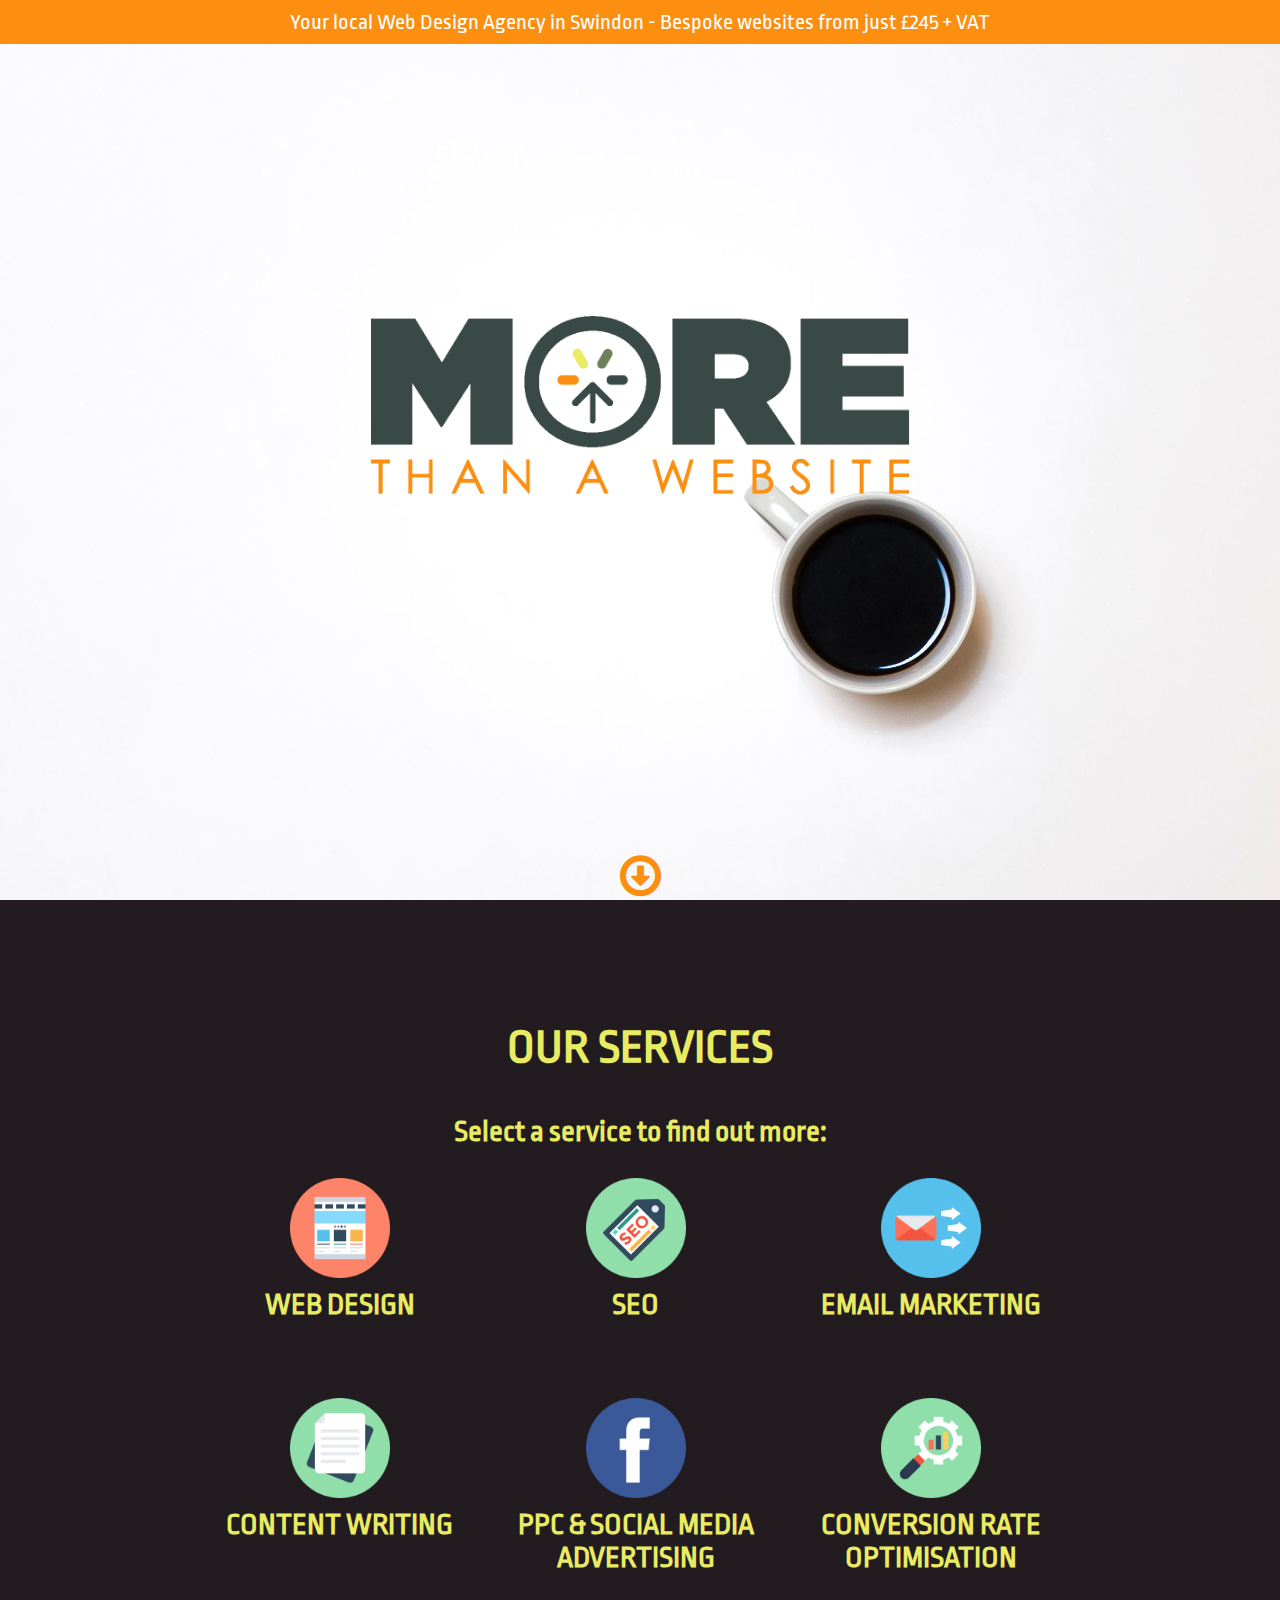
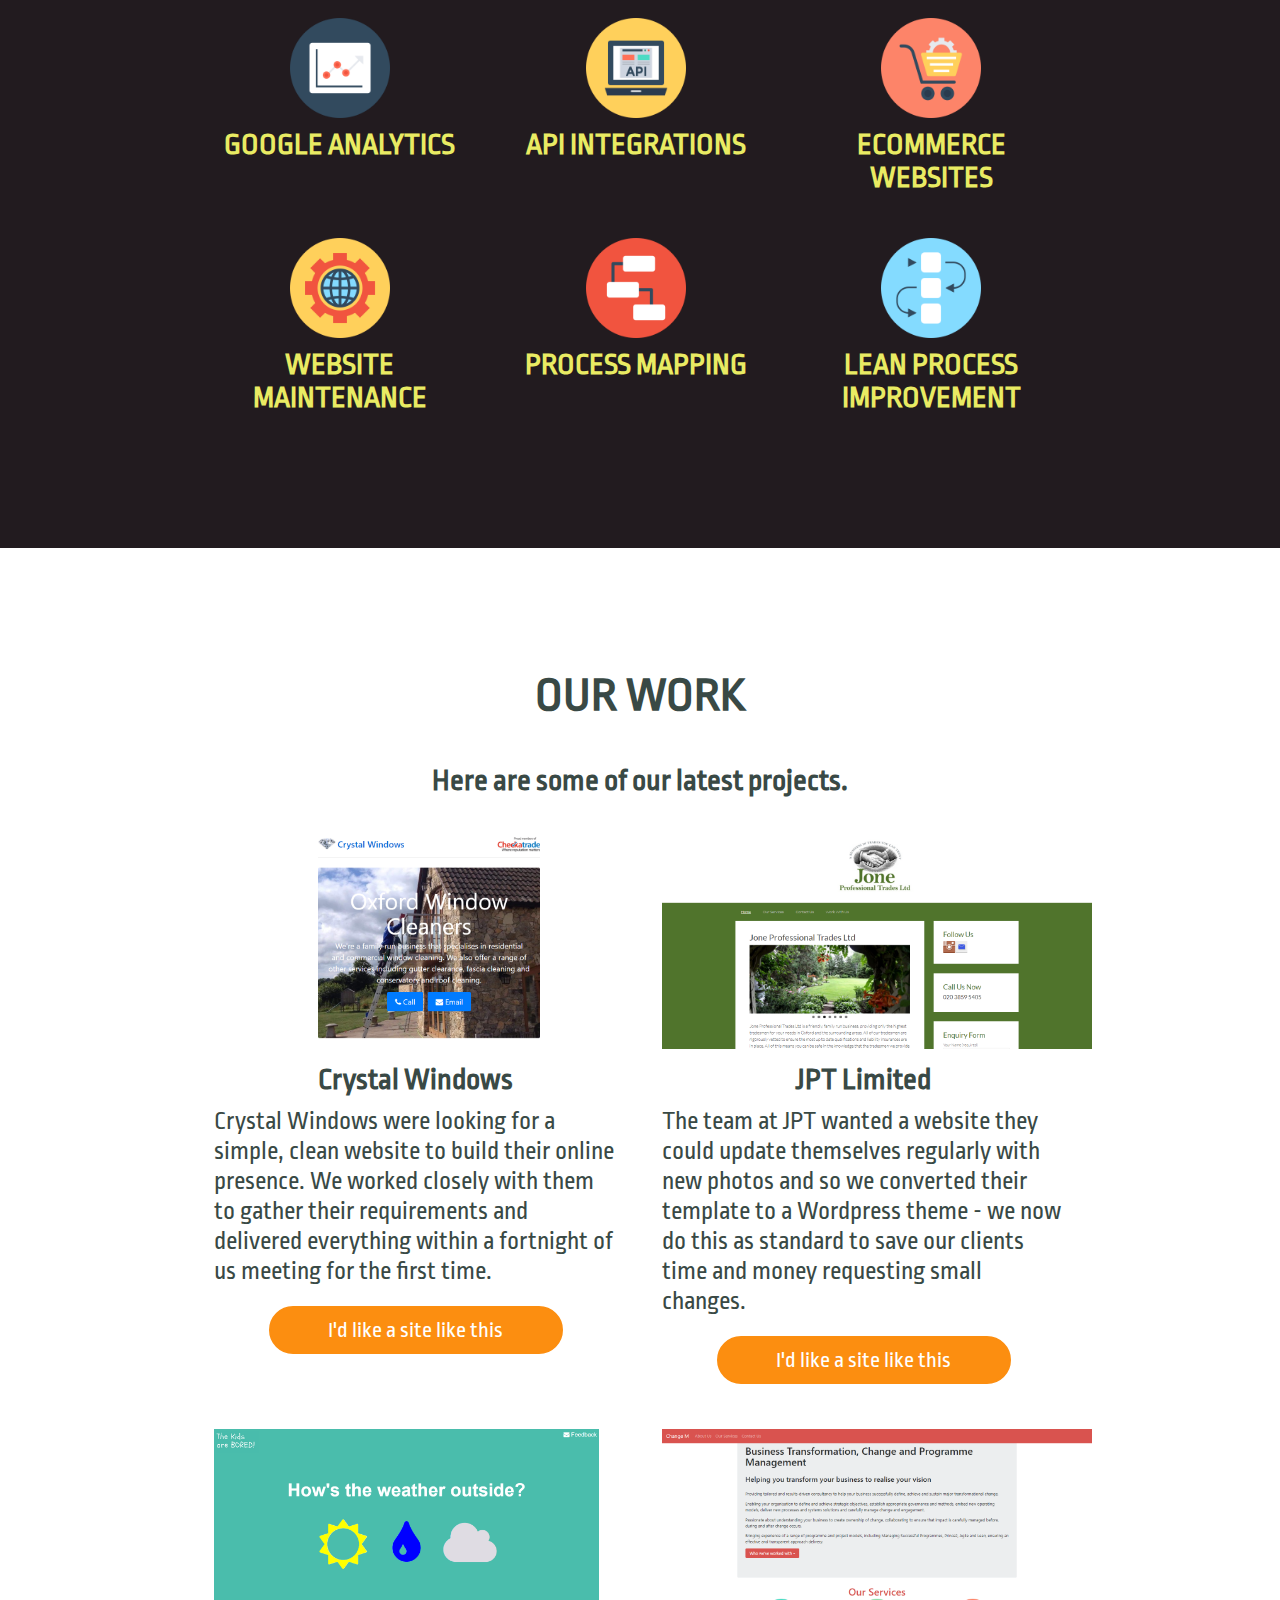
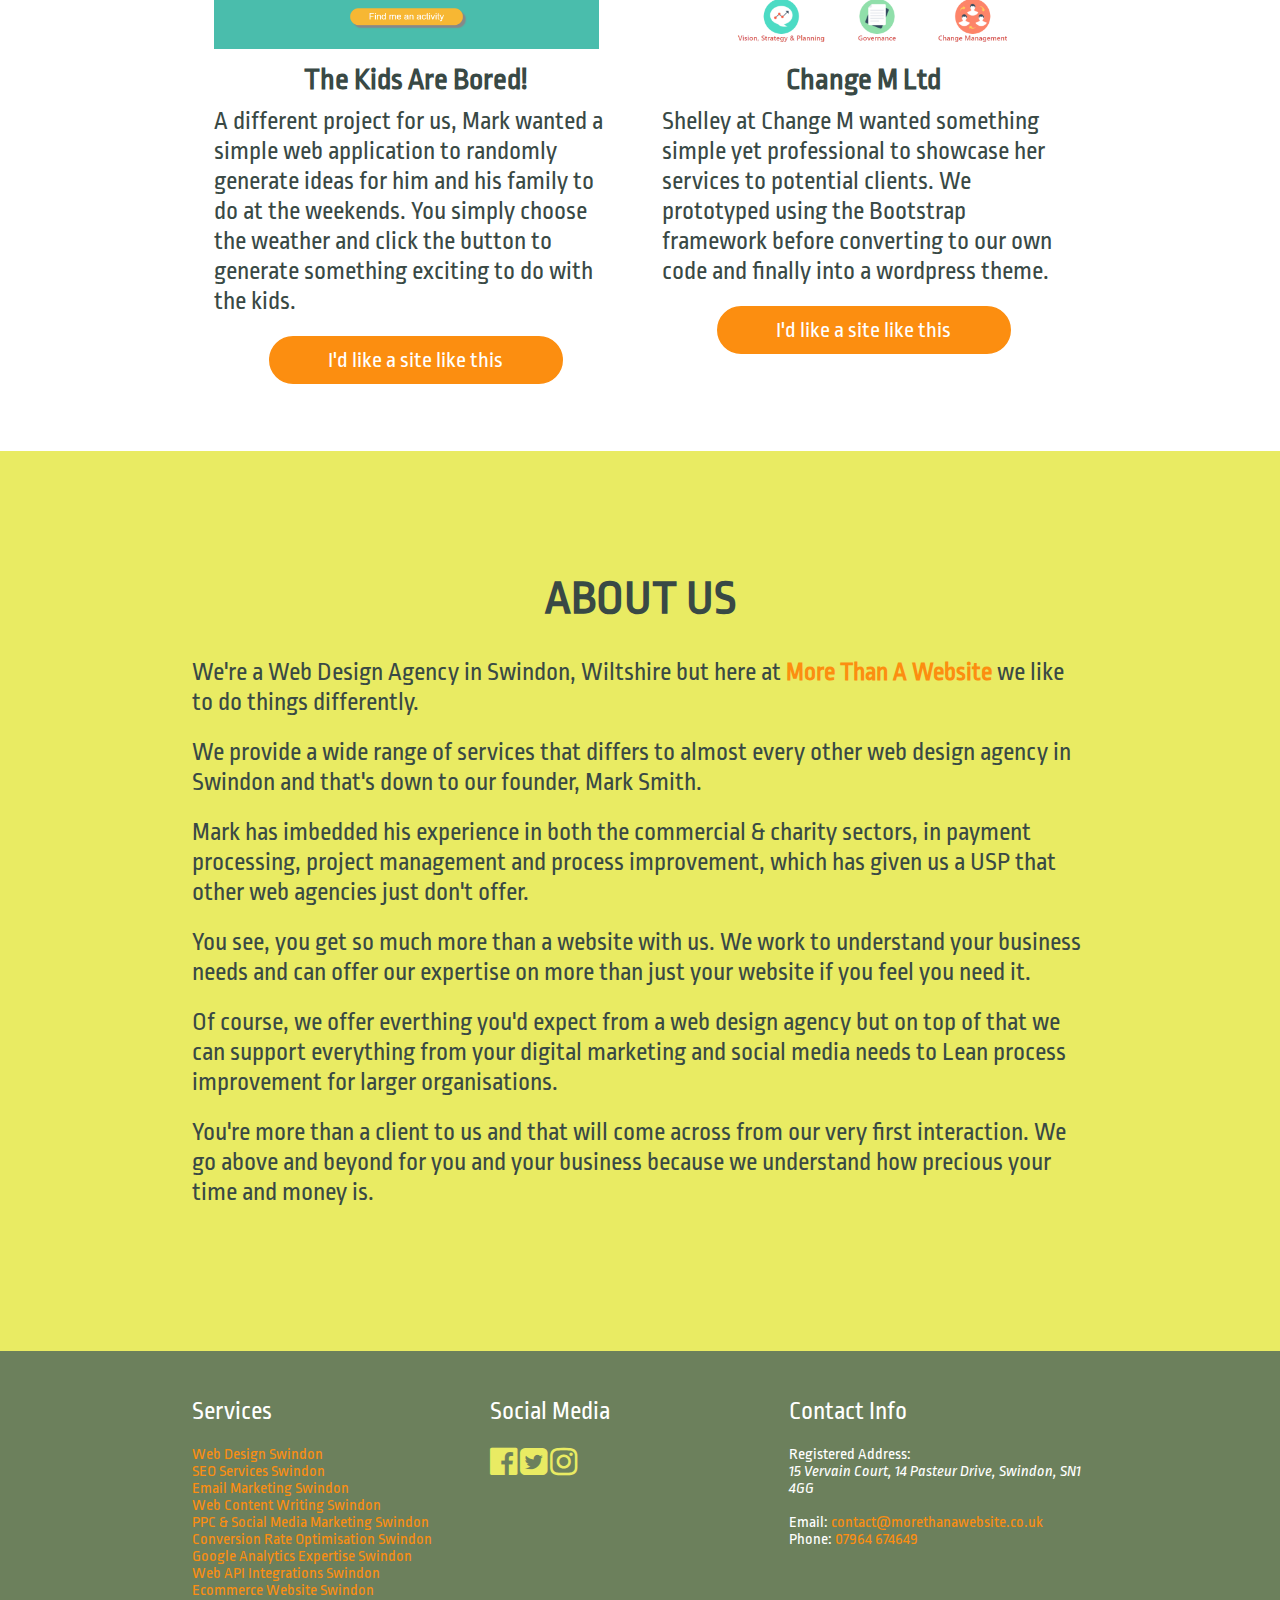
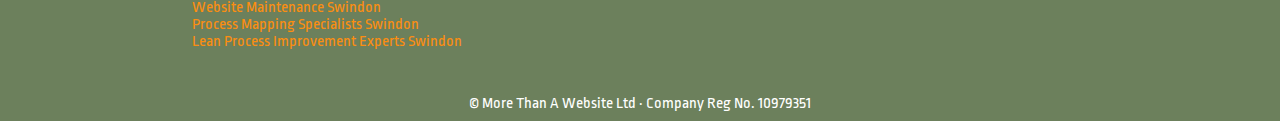
==== index.html @ 14149539 "added portfolio section on homepage" ====
<!DOCTYPE html>
<html lang="en">

	<head>
		<meta charset="utf-8">
		<meta name="viewport" content="width=device-width, initial-scale=1.0">
		<title>More Than A Website - Web Design Agency Swindon</title>
		<meta description="We're a Web Design Agency with a difference. Based in Swindon, Wiltshire we offer more than just a website. We can cater for all of your digital needs, including site maintenance, content writing, marketing and social media management. Get in touch to find out more.">
		<link type="text/css" rel="stylesheet" href="css/style.css">
		<link type="text/css" href="https://fonts.googleapis.com/css?family=Archivo+Black|Ropa+Sans" rel="stylesheet">
		<link href="https://maxcdn.bootstrapcdn.com/font-awesome/4.7.0/css/font-awesome.min.css" rel="stylesheet">
		<script src="https://code.jquery.com/jquery-3.2.1.min.js" integrity="sha256-hwg4gsxgFZhOsEEamdOYGBf13FyQuiTwlAQgxVSNgt4=" crossorigin="anonymous"></script>		
  	</head>
	
	<body>
		<div class="sticky-banner bg-orange">
			<a href="web-design-swindon.html" id="banner-link"><p>Your local Web Design Agency in Swindon - Bespoke websites from just £245 + VAT</p></a>
		</div>
		<!-- ### LANDING PAGE ###  -->
		<div class="full-page landing-page">
			
			<img src="images/more-than-a-website-logo.png" id="main-logo" alt="More Than A Website Logo - Web Design Agnecy, Swindon">
			<div class="centre-icon"><i class="fa fa-arrow-circle-o-down fa-3x nav-icon bounce orange" onclick="moveToDiv('#page-one');" aria-hidden="true"></i></div>
		</div> <!-- ### LANDING PAGE END ### -->
		
		<!-- ### PAGE 1 - SERVICES ###  -->
		<div class="full-page bg-black" id="page-one">
			<section>
				<header>
					<h1>OUR SERVICES</h1>
                    <h4>Select a service to find out more:</h4>
				</header>
				
				<!-- ROW 1 -->
				<div class="icon-row"> 
					<div class="service-container">
						<a href="web-design-swindon.html"><img src="images/icons/web-design-swindon.png" alt="Web Design Swindon"></a>
						<h4>WEB DESIGN</h4>
					</div>
					<div class="service-container">
						<img src="images/icons/seo-services-swindon.png" alt="SEO Services Swindon">
						<h4>SEO</h4>
					</div>
					<div class="service-container">
						<img src="images/icons/email-marketing-swindon.png" alt="Email Marketing Swindon">
						<h4>EMAIL MARKETING</h4>
					</div>				
				</div> <!-- ROW 1 END -->
				
				<!-- ROW 2 -->
				<div class="icon-row"> 
					<div class="service-container">
						<img src="images/icons/content-writing-swindon.png" alt="Content Writing Swindon">
						<h4>CONTENT WRITING</h4>
					</div>
					<div class="service-container">
						<img src="images/icons/social-media-ppc-advertising-swindon.png" alt="social media and ppc advertising swindon">
						<h4>PPC &amp; SOCIAL MEDIA ADVERTISING</h4>
					</div>
					<div class="service-container">
						<img src="images/icons/conversion-rate-optimisation-swindon.png" alt="conversion rate optimisation swindon">
						<h4>CONVERSION RATE OPTIMISATION</h4>
					</div>				
				</div> <!-- ROW 2 END -->
				
				<!-- ROW 3 -->
				<div class="icon-row"> 
					<div class="service-container">
						<img src="images/icons/google-analytics-specialists-swindon.png" alt="google analytics specialists swindon">
						<h4>GOOGLE ANALYTICS</h4>
					</div>
					<div class="service-container">
						<img src="images/icons/api-integrations-swindon.png" alt="api integrations swindon">
						<h4>API INTEGRATIONS</h4>
					</div>
					<div class="service-container">
						<img src="images/icons/ecommerce-websites-swindon.png" alt="ecommerce websites swindon">
						<h4>ECOMMERCE WEBSITES</h4>
					</div>				
				</div> <!-- ROW 3 END -->
				
				<!-- ROW 4 -->
				<div class="icon-row"> 
					<div class="service-container">
						<img src="images/icons/website-maintenance-swindon.png" alt="website maintenance swindon">
						<h4>WEBSITE MAINTENANCE</h4>
					</div>
					<div class="service-container">
						<img src="images/icons/process-mapping-specialists-swindon.png" alt="process mapping specialists swindon">
						<h4>PROCESS MAPPING</h4>
					</div>
					<div class="service-container">
						<img src="images/icons/lean-process-improvement-experts-swindon.png" alt="lean process improvement experts swindon">
						<h4>LEAN PROCESS IMPROVEMENT</h4>
					</div>				
				</div> <!-- ROW 4 END -->
			
			</section>
		</div> <!-- ### PAGE 1 - END ###  -->
		
        <!-- ### PAGE 2 - PORTFOLIO ###  -->
		<div class="full-page bg-white" id="page-three">
            <section>
				<header>
					<h1>OUR WORK</h1>
				</header>
                <h4>Here are some of our latest projects.</h4>
                <div class="portfolio-container">
                    <div class="example-container">
                        <img src="images/portfolio/crystal-windows-screenshot.png" style="height: 220px;">
                        <h4>Crystal Windows</h4>
                        <p>Crystal Windows were looking for a simple, clean website to build their online presence. We worked closely with them to gather their requirements and delivered everything within a fortnight of us meeting for the first time.</p>
                        <a class="btn-package" href='mailto:contact@morethanawebsite.co.uk'>I'd like a site like this</a>
                    </div>
                    <div class="example-container">
                        <img src="images/portfolio/jpt-ltd-screenshot.png" style="height: 220px;">
                        <h4>JPT Limited</h4>
                        <p>The team at JPT wanted a website they could update themselves regularly with new photos and so we converted their template to a Wordpress theme - we now do this as standard to save our clients time and money requesting small changes.</p>
                        <a class="btn-package" href='mailto:contact@morethanawebsite.co.uk'>I'd like a site like this</a>
                    </div>
                    <div class="example-container">
                        <img src="images/portfolio/thekidsarebored-full-screenshot.png" style="height: 220px;">
                        <h4>The Kids Are Bored!</h4>
                        <p>A different project for us, Mark wanted a simple web application to randomly generate ideas for him and his family to do at the weekends. You simply choose the weather and click the button to generate something exciting to do with the kids.</p>
                        <a class="btn-package" href='mailto:contact@morethanawebsite.co.uk'>I'd like a site like this</a>
                    </div>
                    <div class="example-container">
                        <img src="images/portfolio/changem-screenshot.png" style="height: 220px;">
                        <h4>Change M Ltd</h4>
                        <p>Shelley at Change M wanted something simple yet professional to showcase her services to potential clients. We prototyped using the Bootstrap framework before converting to our own code and finally into a wordpress theme.</p>
                        <a class="btn-package" href='mailto:contact@morethanawebsite.co.uk'>I'd like a site like this</a>
                    </div>
                </div>
            </section>
        </div> <!-- ### PAGE 2 - END ###  -->
            
		<!-- ### PAGE 3 - ABOUT ###  -->
		<div class="full-page bg-yellow" id="page-three">
			<section>
				<header>
					<h1>ABOUT US</h1>
				</header>
					<p>We're a Web Design Agency in Swindon, Wiltshire but here at <strong class="orange">More Than A Website</strong> we like to do things differently.</p>
					<p>We provide a wide range of services that differs to almost every other web design agency in Swindon and that's down to our founder, Mark Smith.</p>
					<p>Mark has imbedded his experience in both the commercial &amp; charity sectors, in payment processing, project management and process improvement, which has given us a USP that other web agencies just don't offer.</p>
					<p>You see, you get so much more than a website with us. We work to understand your business needs and can offer our expertise on more than just your website if you feel you need it.</p>
					<p>Of course, we offer everthing you'd expect from a web design agency but on top of that we can support everything from your digital marketing and social media needs to Lean process improvement for larger organisations.</p>
					<p>You're more than a client to us and that will come across from our very first interaction. We go above and beyond for you and your business because we understand how precious your time and money is.</p>
			</section>
		</div> <!-- ### PAGE 3 - END ###  -->
		
		<footer class="bg-lightgreen">
			<section>
			<div class="grid-footer">
				<div class="item-a">
					<p class="footer-heading">Services</p>
					<a href="web-design.html" class="footer-link">Web Design Swindon</a><br>
					<a href="#" class="footer-link">SEO Services Swindon</a><br>
					<a href="#" class="footer-link">Email Marketing Swindon</a><br>
					<a href="#" class="footer-link">Web Content Writing Swindon</a><br>
					<a href="#" class="footer-link">PPC &amp; Social Media Marketing Swindon</a><br>
					<a href="#" class="footer-link">Conversion Rate Optimisation Swindon</a><br>
					<a href="#" class="footer-link">Google Analytics Expertise Swindon</a><br>
					<a href="#" class="footer-link">Web API Integrations Swindon</a><br>
					<a href="#" class="footer-link">Ecommerce Website Swindon</a><br>
					<a href="#" class="footer-link">Website Maintenance Swindon</a><br>
					<a href="#" class="footer-link">Process Mapping Specialists Swindon</a><br>
					<a href="#" class="footer-link">Lean Process Improvement Experts Swindon</a><br>
				</div>
				<div class="item-b">
					<p class="footer-heading">Social Media</p>
					<a href="https://www.facebook.com/More-Than-A-Website-152564235333847/" target="_blank"><i class="fa fa-facebook-official fa-2x social-media" aria-hidden="true"></i></a>
					<a href="https://twitter.com/morethanasite" target="_blank"><i class="fa fa-twitter-square fa-2x social-media" aria-hidden="true"></i></a>
					<a href="https://www.instagram.com/morethanawebsite/" target="_blank"><i class="fa fa-instagram fa-2x social-media" aria-hidden="true"></i></a>
				</div>
				<div class="item-c">
					<p class="footer-heading">Contact Info</p>
					Registered Address:<address>15 Vervain Court, 14 Pasteur Drive, Swindon, SN1 4GG</address><br>
					Email: <a href="mailto:contact@morethanawebsite.co.uk?Subject=Hello%20There!" target="_top" class="footer-link">contact@morethanawebsite.co.uk</a><br>
					Phone: <a href="tel:07964674649" class="footer-link">07964 674649</a>
				</div>

			</div>
			</section>
			<span class="footer-text">&copy; More Than A Website Ltd &middot; Company Reg No. 10979351</span>
		
		</footer>
		
	</body>
	
	<script src="js/scripts.js"></script>
	
</html>
---- css/style.css ----
/* ### Standards ### */
body, html {
	box-sizing: border-box;
	color: #221B1F;
	font-family: 'Ropa Sans', sans-serif;
	height: 100%;
	margin: 0;
	padding: 0;
	max-width: 100vw;
	width: 100%;
}
p {margin: 0; padding: 0;}

.full-page {
	box-sizing: border-box;
	display: block;
	height: auto;
	max-width: 100vw;
	min-height: 100vh;
	overflow-y: auto;
	overflow-x: hidden;
	padding: 5vh 10vw;
	width: 100%;
}

section {
	box-sizing: border-box;
	margin: 0 auto;
	width: 60vw;
}
section p {
	font-size: 1.6em;
	line-height: 30px;
	margin-bottom: 20px;
}

/* ### Font Styling ### */
h1 {font-size: 3em; text-align: center;}
h2 {font-size: 2.4em;}
h3 {font-size: 2.1em;}
h4 {font-size: 1.9em; padding: 10px; text-align: center;}
h5 {font-size: 1.6em;}
h6 {font-size: 1.3em;}
p {font-size: 1em;}

/* ### Colour Classes ### */
.black {color: #221B1F;}
.orange {color: #FC8E10;}
.yellow {color: #E9EB63;}
.darkgreen {color: #394945;}
.lightgreen {color: #6C805C;}
.white {color: #fff;}
.bg-black {background-color: #221B1F; color: #E9EB63;}
.bg-orange {background-color: #FC8E10; color: #fff;}
.bg-yellow{background-color: #E9EB63; color: #394945;}
.bg-darkgreen{background-color: #394945; color: #E9EB63;}
.bg-lightgreen{background-color: #6C805C; color: #fff;}
.bg-white {background-color: #fff; color: #394945;}

/* ### Re-usable Header ### */
.sticky-banner {
	height: auto;
	font-size: 1.4em;
	max-height: 15vh;
	padding-top: 10px;
	padding-bottom: 10px;
	position: absolute;
	left: 0;
	top: 0;
	text-align: center;
	width: 100%;
}

.page-banner {
    min-height: 10vh;
    padding: 2vh;
}
header {margin-bottom: 20px;}
.header-logo {max-height: 10vh;}
.menu-button {
    border: 3px solid #fc8e10;
    border-radius: 50%;
    color: #fc8e10;
    padding: 10px;
    position: fixed;
    top: 22px;
    right: 21px;
    transition: 0.7s ease;
    z-index: 100;
}

.menu-button:hover {
    background-color: #394945;
    border-color: #E9EB63;
    color: #E9EB63;
    cursor: pointer;
}

#banner-link {
    color: inherit;
    text-decoration: none;
    transition: 0.5s ease;
}

#banner-link:hover {
    color: #394945;
    text-decoration: underline;
}

.header-img {
    background-image: url(../images/web_design.png);
    background-position: bottom;
    height: 500px;
    width: 100%;
}

/* ### Landing Page Specific ### */
.landing-page {
	background-image: url(../images/coffee.jpg);
	background-position: top;
	background-repeat: no-repeat;
	background-size: cover;
}
#main-logo {
	display: block;
	margin: auto;
	margin-top: 30vh;
	max-height: 20vh;
	max-width: 80vw;
}

.nav-icon {
	cursor: pointer;
	animation: bounce 2s infinite;
	 -webkit-animation: bounce 2s infinite;
	 -moz-animation: bounce 2s infinite;
}

.centre-icon {
	text-align: center;
	width: 50px;
	position: absolute;
	bottom: 0;
	left: 0;
	right: 0;
	margin: 0 auto;
}

@-webkit-keyframes bounce {
 0%, 20%, 50%, 80%, 100% {-webkit-transform: translateY(0);} 
 40% {-webkit-transform: translateY(-30px);}
 60% {-webkit-transform: translateY(-15px);}
}
 
@-moz-keyframes bounce {
 0%, 20%, 50%, 80%, 100% {-moz-transform: translateY(0);}
 40% {-moz-transform: translateY(-30px);}
 60% {-moz-transform: translateY(-15px);}
}
 
@-o-keyframes bounce {
 0%, 20%, 50%, 80%, 100% {-o-transform: translateY(0);}
 40% {-o-transform: translateY(-30px);}
 60% {-o-transform: translateY(-15px);}
}
@keyframes bounce {
 0%, 20%, 50%, 80%, 100% {transform: translateY(0);}
 40% {transform: translateY(-30px);}
 60% {transform: translateY(-15px);}
} /* ### END of Landing Page Specific ### */

/* ### Page 1 - Services ### */
#page-one img{
	display: block;
	height: 100px;
	margin: 0 auto;
	width: 100px;
	-webkit-transition: ease 0.5s;
	transition: ease 0.5s;
}

#page-one img:hover {
	cursor: pointer;
	height: 110px;
	width: 110px;
}
.icon-row {
	height: 200px;
	margin-bottom: 20px;
	width: 100%;
}
.service-container {
	height: 200px;
	float: left;
	width: 33%;
}
/* ### END of Page 1 ### */

/* ### Page 2 - About Us ### */
#page-two {}
/* ### END of Page 2 ### */

/* ### STANDARD PAGE FEATURES ### */
.row {display: block; width: 100%;}
.package-container {
    border: 2px solid #FC8E10;
    float: left;
    margin-bottom: 20px;
    margin-right: 10px;
    padding: 10px;
    width: 46%;
}
.page-h2 {text-align: center; width: 100%;}

.package-container h3, h4 {margin: 0; text-align: center;}
.package-container ul li {
    font-size: 1.2em;
    line-height: 1.6em;;
    list-style: square;
}

.btn-package {
    border: 2px solid #FC8E10;
    border-radius: 90px;
    background-color: #FC8E10;
    color: #fff;
    display: block;
    font-family: inherit;
    font-size: 1.4em;
    margin: 0 auto;
    padding: 10px 20px;
    text-align: center;
    text-decoration: none;
    transition: 0.7s ease;
    min-width: 175px;
    max-width: 250px;
}

.btn-package:hover {
    background-color: #394945;
    border-color: #394945;
    cursor: pointer;
}

/* ### END OF STANDARD PAGE FEATURES ### */

/* ### PAGE SPECIFIC STYLING ### */
.tall-container {min-height: 85vh;}
.medium-container {min-height 65vh;}
.short-container {min-height: 50vh;}
.portfolio-container {width: 100;}
.example-container {
    float: left;
    margin: 2.5%;
    width: 45%;
}

/* ### END OF PAGE SPECIFIC STYLING ### */

/* ### Footer ### */
footer {
	max-width: 100%;
	padding: 0 10vw 1vh 10vw;
}

.grid-footer {
	display: grid;
	grid-template-columns: 33.3% 33.3% 33.3%;
	grid-template-rows: auto;
	margin: 0;
	width: 100%;
}

.item-a {grid-column: 1; grid-row: 1;}
.item-b {grid-column: 2; grid-row: 1;}
.item-c {grid-column: 3; grid-row: 1;}

.footer-text {
	display: block;
	text-align: center;
}

.social-media {color: #E9EB63;}
.social-media:hover {color: #FC8E10;}

.footer-link {
	text-decoration: none;
	color: #FC8E10;
}

/* ### END of Footer ### */

/* ### Media Queries ### */
@media screen and (max-width: 1920px) {
	section {
		padding: 5vh 5vw;
		width: 100%;
		height: 100%;
	}
}

@media screen and (max-width: 1100px) {
	.icon-row {
		height: 100%;
	}
	.service-container {
		float: left;
		height: 100%;
		margin: 20px 0;
		padding: 0;
		width: 100%;
	}
    .full-page {
    }
    .package-container {
        float: none;
        margin: 0 auto;
        margin-bottom: 20px;
        width: auto;
    }
}

/* ### Mobile ### */
@media screen and (max-width: 760px) {
	section {
		padding: 0;
	}
	section p {
		text-align: justify;
	}
    .header-img {
        background-position: center;
        height: 200px;
    }
    .example-container {
        float: none;
        margin: 2.5%;
        width: 95%;
    }
	.grid-footer {
		grid-template-columns: 100%;
		grid-template-rows: auto auto auto;
	}
	.item-a {grid-column: 1; grid-row: 1; margin-bottom: 15px;}
	.item-b {grid-column: 1; grid-row: 2; margin-bottom: 15px;}
	.item-c {grid-column: 1; grid-row: 3; margin-bottom: 15px;}
	
}
/* ### Media Queries END ### */
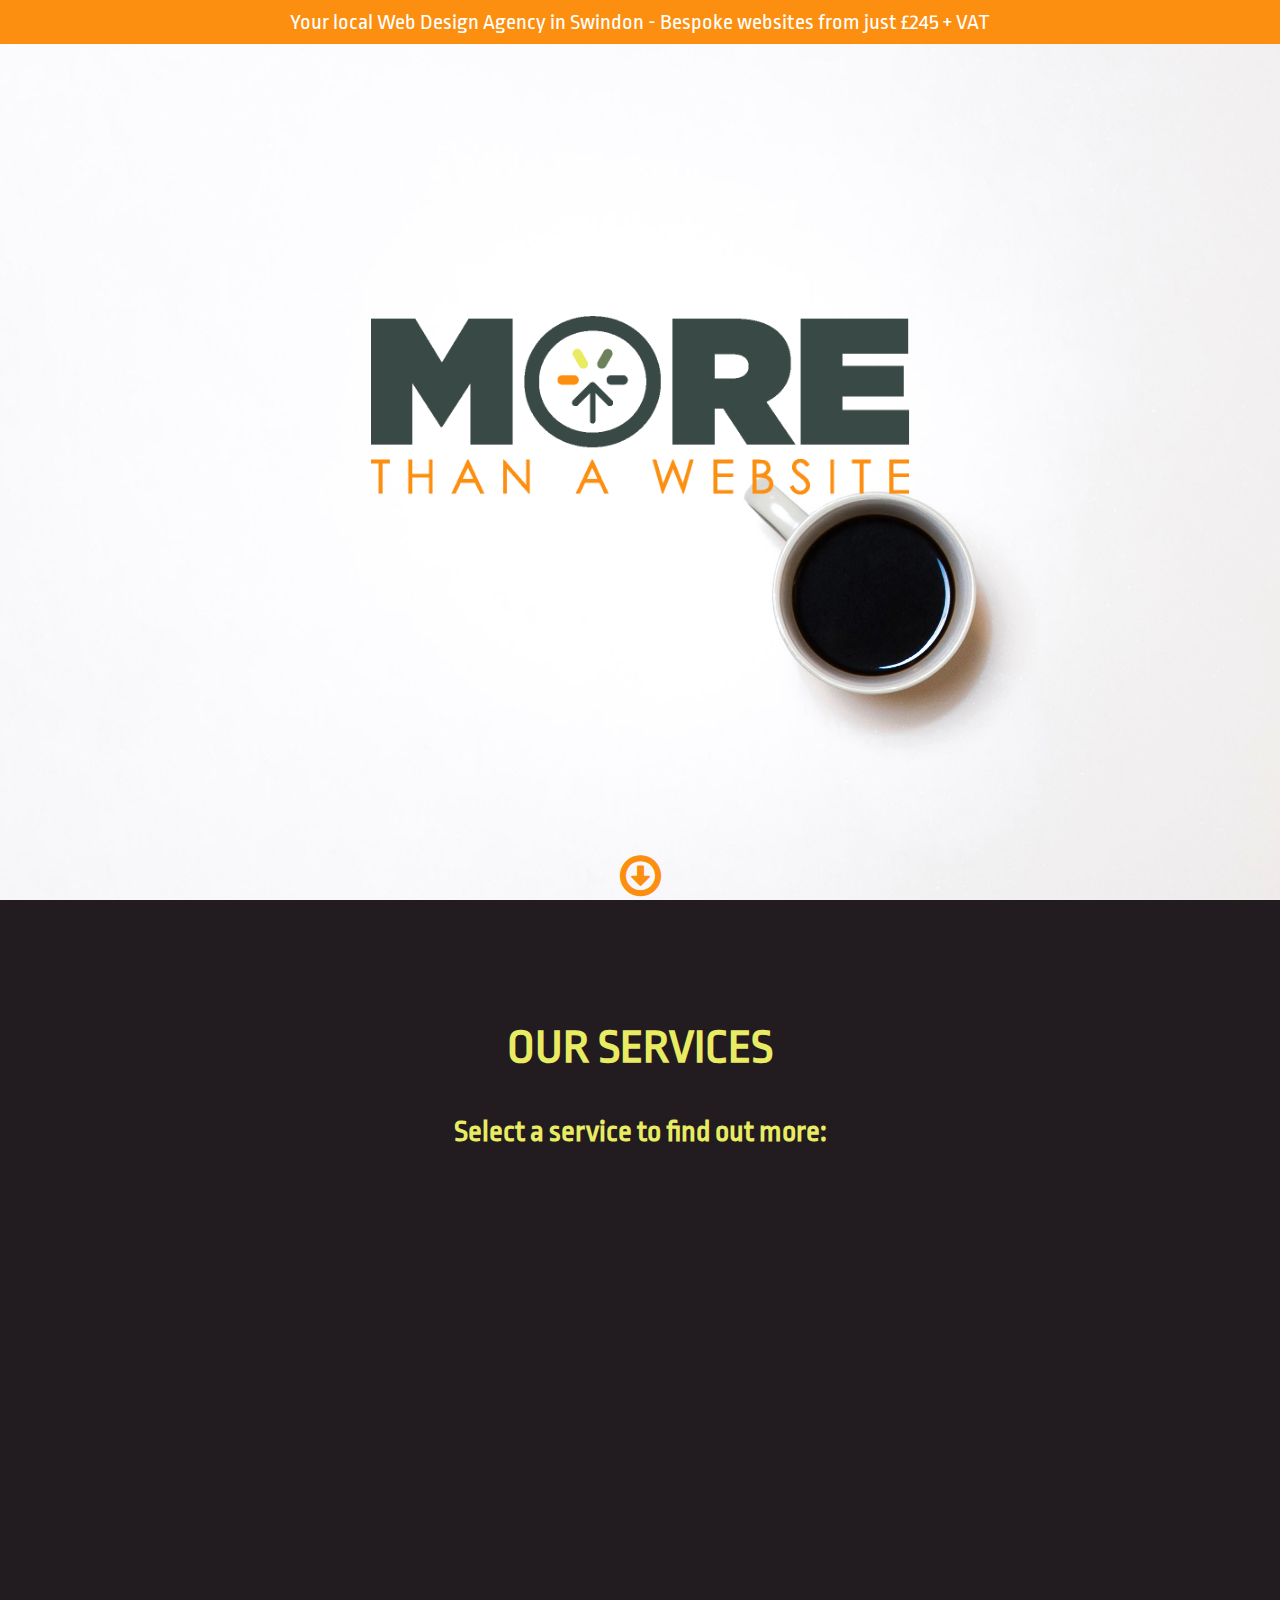
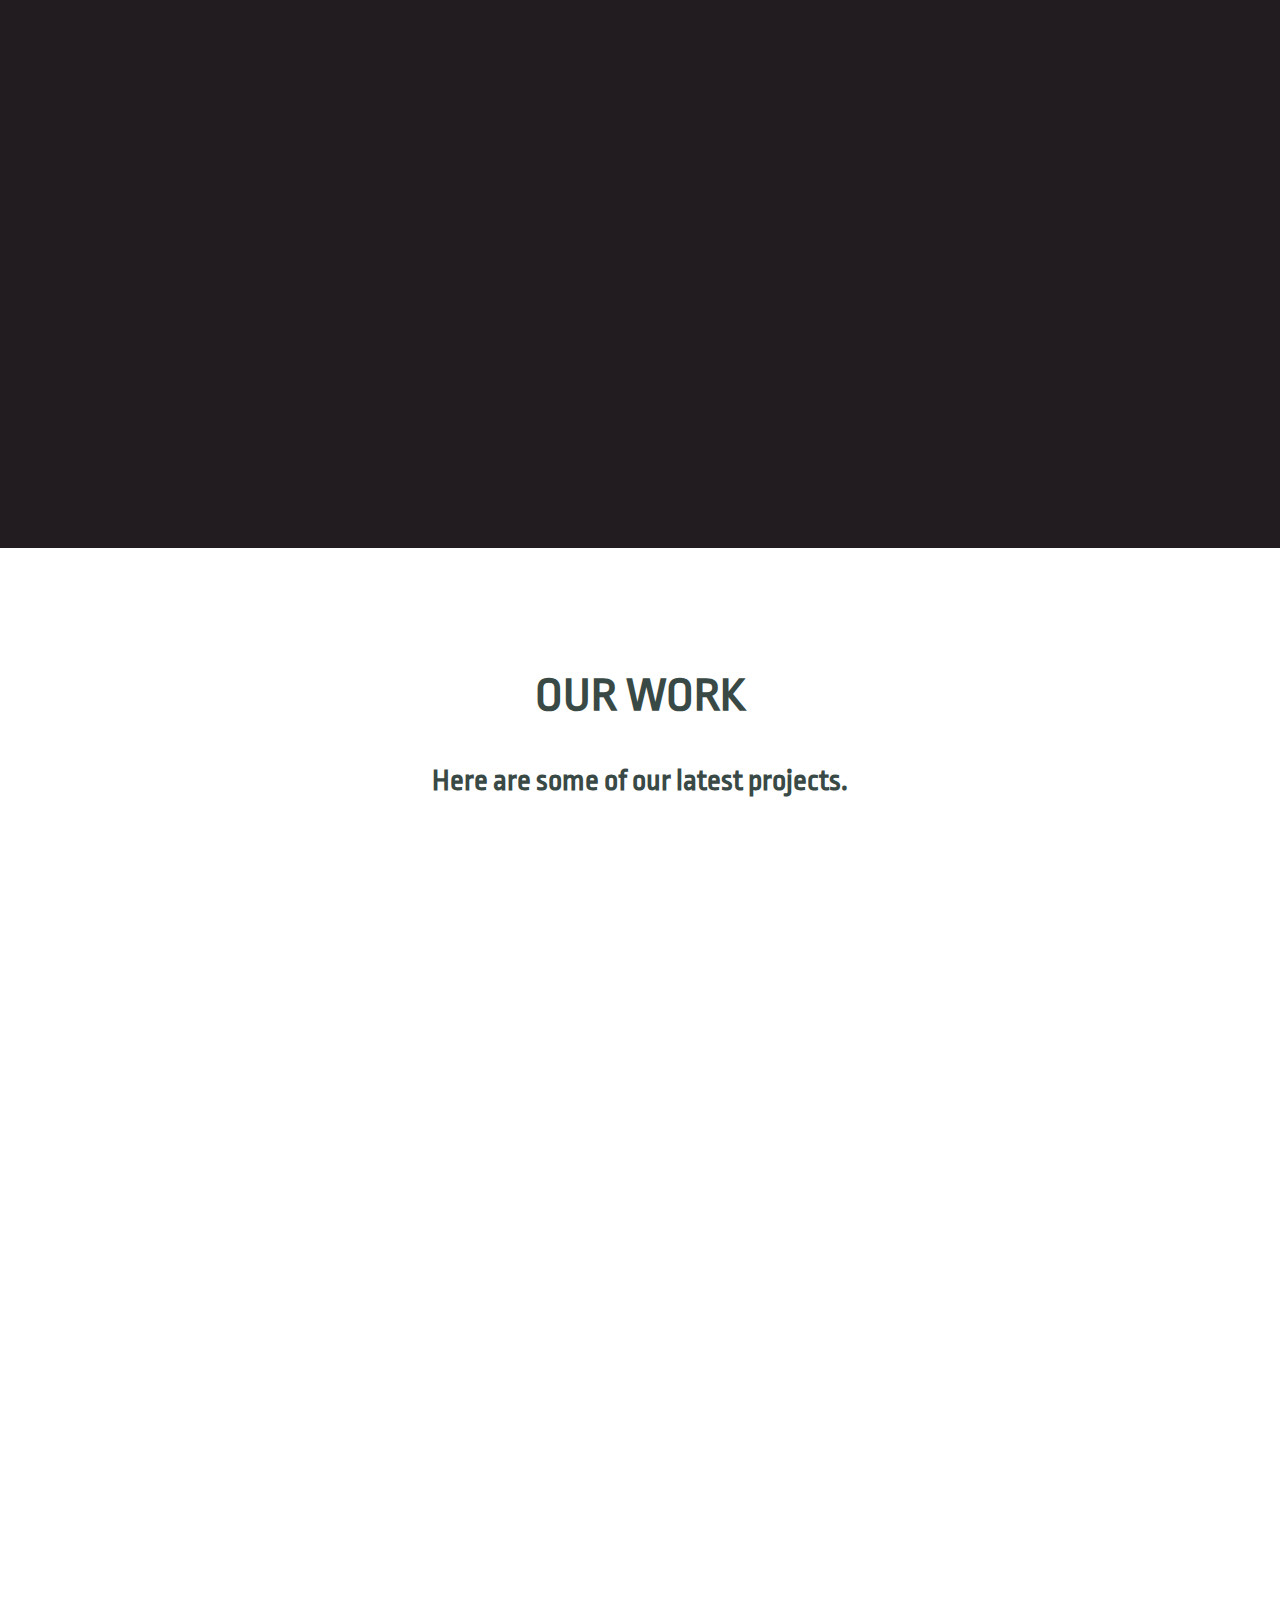
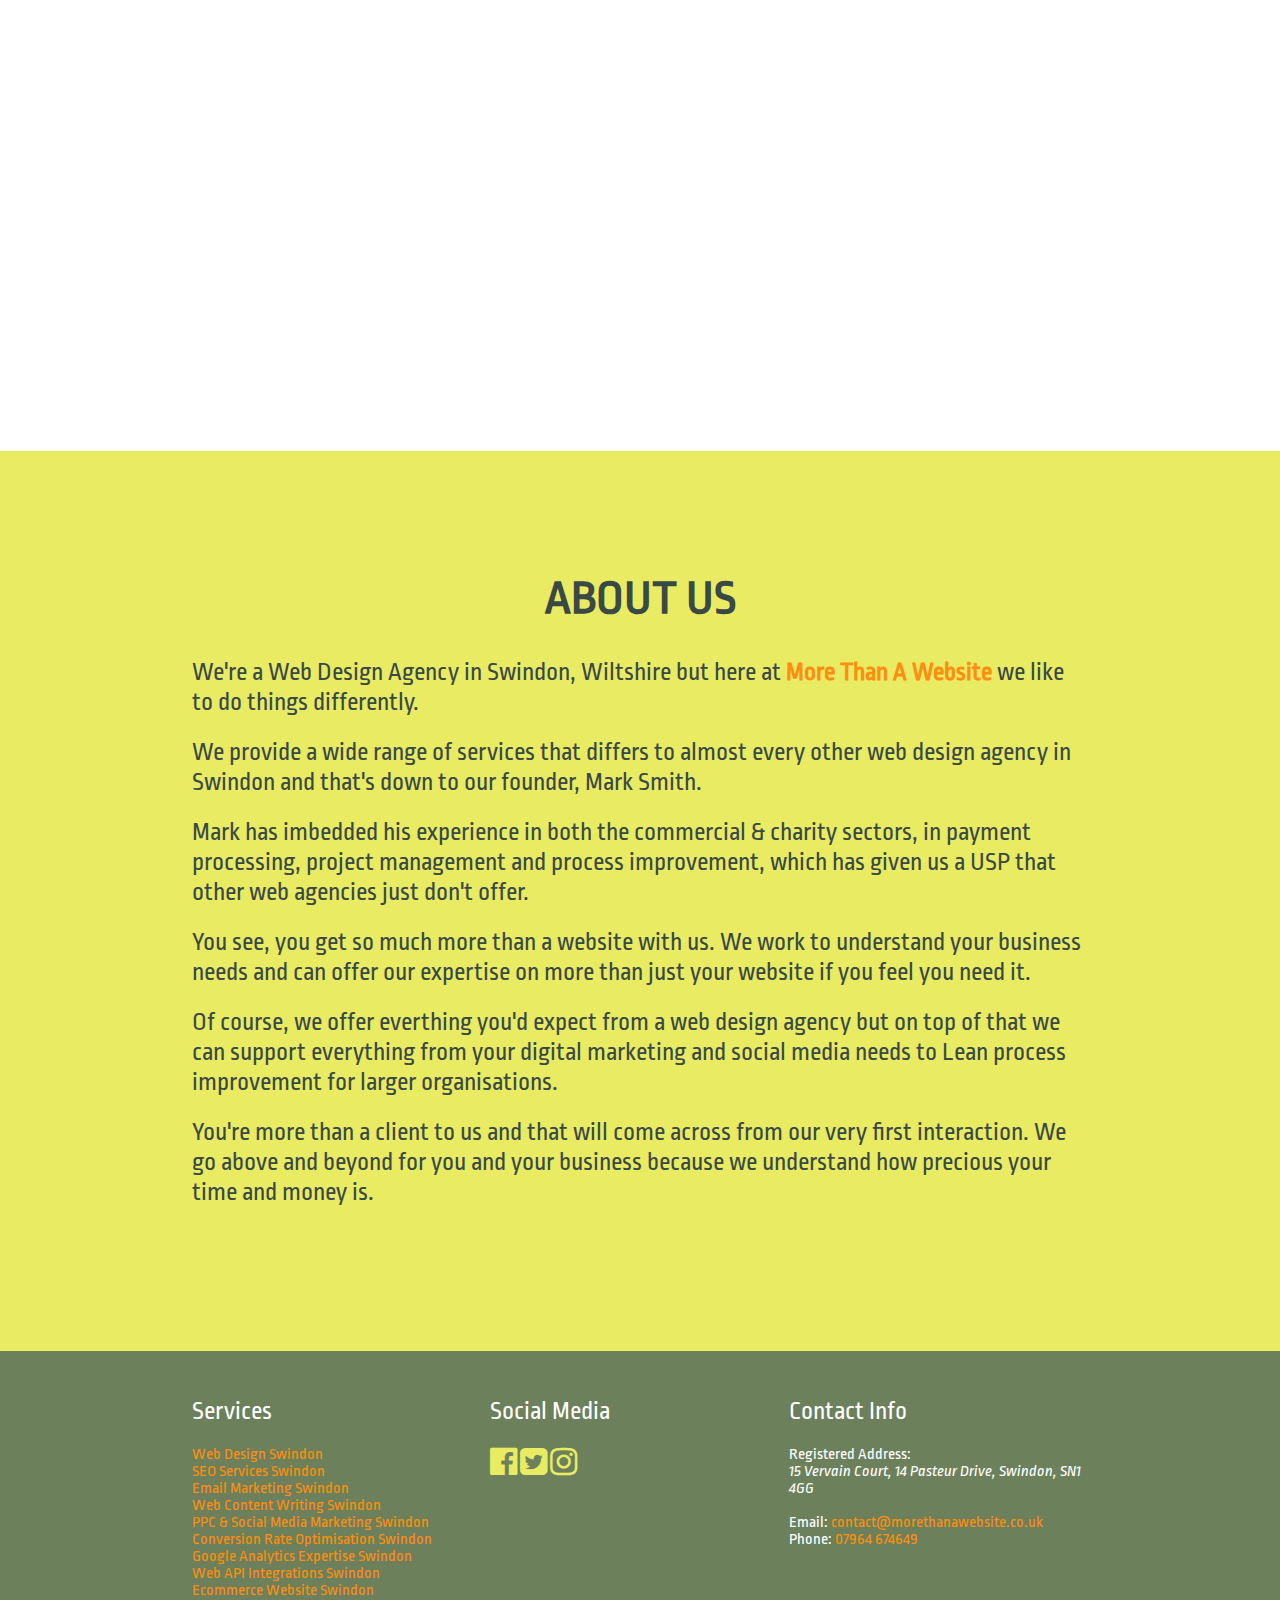
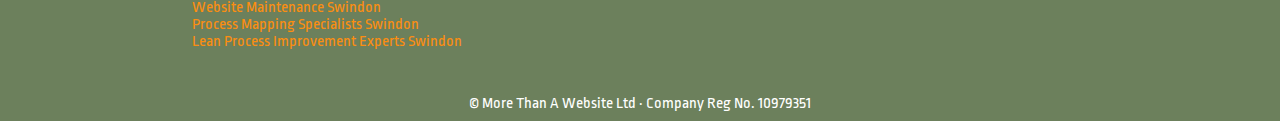
==== commit 6853fb9b: "added JS function to make elements fade in on scroll and implemented on index & web design pages" ====
--- a/index.html
+++ b/index.html
@@ -2,10 +2,20 @@
 <html lang="en">
 
 	<head>
+        <!-- Global site tag (gtag.js) - Google Analytics -->
+        <script async src="https://www.googletagmanager.com/gtag/js?id=UA-106386111-3"></script>
+        <script>
+          window.dataLayer = window.dataLayer || [];
+          function gtag(){dataLayer.push(arguments);}
+          gtag('js', new Date());
+
+          gtag('config', 'UA-106386111-3');
+        </script>
+        
 		<meta charset="utf-8">
 		<meta name="viewport" content="width=device-width, initial-scale=1.0">
 		<title>More Than A Website - Web Design Agency Swindon</title>
-		<meta description="We're a Web Design Agency with a difference. Based in Swindon, Wiltshire we offer more than just a website. We can cater for all of your digital needs, including site maintenance, content writing, marketing and social media management. Get in touch to find out more.">
+		<meta name="description" content="We're a Web Design Agency with a difference. Based in Swindon, Wiltshire we offer more than just a website. We can cater for all of your digital needs, including site maintenance, content writing, marketing and social media management. Get in touch to find out more.">
 		<link type="text/css" rel="stylesheet" href="css/style.css">
 		<link type="text/css" href="https://fonts.googleapis.com/css?family=Archivo+Black|Ropa+Sans" rel="stylesheet">
 		<link href="https://maxcdn.bootstrapcdn.com/font-awesome/4.7.0/css/font-awesome.min.css" rel="stylesheet">
@@ -32,7 +42,7 @@
 				</header>
 				
 				<!-- ROW 1 -->
-				<div class="icon-row"> 
+				<div class="icon-row hidden"> 
 					<div class="service-container">
 						<a href="web-design-swindon.html"><img src="images/icons/web-design-swindon.png" alt="Web Design Swindon"></a>
 						<h4>WEB DESIGN</h4>
@@ -48,7 +58,7 @@
 				</div> <!-- ROW 1 END -->
 				
 				<!-- ROW 2 -->
-				<div class="icon-row"> 
+				<div class="icon-row hidden"> 
 					<div class="service-container">
 						<img src="images/icons/content-writing-swindon.png" alt="Content Writing Swindon">
 						<h4>CONTENT WRITING</h4>
@@ -64,7 +74,7 @@
 				</div> <!-- ROW 2 END -->
 				
 				<!-- ROW 3 -->
-				<div class="icon-row"> 
+				<div class="icon-row hidden"> 
 					<div class="service-container">
 						<img src="images/icons/google-analytics-specialists-swindon.png" alt="google analytics specialists swindon">
 						<h4>GOOGLE ANALYTICS</h4>
@@ -80,7 +90,7 @@
 				</div> <!-- ROW 3 END -->
 				
 				<!-- ROW 4 -->
-				<div class="icon-row"> 
+				<div class="icon-row hidden"> 
 					<div class="service-container">
 						<img src="images/icons/website-maintenance-swindon.png" alt="website maintenance swindon">
 						<h4>WEBSITE MAINTENANCE</h4>
@@ -106,26 +116,26 @@
 				</header>
                 <h4>Here are some of our latest projects.</h4>
                 <div class="portfolio-container">
-                    <div class="example-container">
-                        <img src="images/portfolio/crystal-windows-screenshot.png" style="height: 220px;">
+                    <div class="example-container hidden">
+                        <img src="images/portfolio/crystal-windows-screenshot.png" alt="crystal windows web design screenshot">
                         <h4>Crystal Windows</h4>
                         <p>Crystal Windows were looking for a simple, clean website to build their online presence. We worked closely with them to gather their requirements and delivered everything within a fortnight of us meeting for the first time.</p>
                         <a class="btn-package" href='mailto:contact@morethanawebsite.co.uk'>I'd like a site like this</a>
                     </div>
-                    <div class="example-container">
-                        <img src="images/portfolio/jpt-ltd-screenshot.png" style="height: 220px;">
+                    <div class="example-container hidden">
+                        <img src="images/portfolio/jpt-ltd-screenshot.png" alt="jpt ltd web design screenshot">
                         <h4>JPT Limited</h4>
                         <p>The team at JPT wanted a website they could update themselves regularly with new photos and so we converted their template to a Wordpress theme - we now do this as standard to save our clients time and money requesting small changes.</p>
                         <a class="btn-package" href='mailto:contact@morethanawebsite.co.uk'>I'd like a site like this</a>
                     </div>
-                    <div class="example-container">
-                        <img src="images/portfolio/thekidsarebored-full-screenshot.png" style="height: 220px;">
+                    <div class="example-container hidden">
+                        <img src="images/portfolio/thekidsarebored-full-screenshot.png" alt="the kids are bored web design screenshot">
                         <h4>The Kids Are Bored!</h4>
                         <p>A different project for us, Mark wanted a simple web application to randomly generate ideas for him and his family to do at the weekends. You simply choose the weather and click the button to generate something exciting to do with the kids.</p>
                         <a class="btn-package" href='mailto:contact@morethanawebsite.co.uk'>I'd like a site like this</a>
                     </div>
-                    <div class="example-container">
-                        <img src="images/portfolio/changem-screenshot.png" style="height: 220px;">
+                    <div class="example-container hidden">
+                        <img src="images/portfolio/changem-screenshot.png" alt="change m ltd web design screenshot">
                         <h4>Change M Ltd</h4>
                         <p>Shelley at Change M wanted something simple yet professional to showcase her services to potential clients. We prototyped using the Bootstrap framework before converting to our own code and finally into a wordpress theme.</p>
                         <a class="btn-package" href='mailto:contact@morethanawebsite.co.uk'>I'd like a site like this</a>
@@ -135,7 +145,7 @@
         </div> <!-- ### PAGE 2 - END ###  -->
             
 		<!-- ### PAGE 3 - ABOUT ###  -->
-		<div class="full-page bg-yellow" id="page-three">
+		<div class="full-page bg-yellow" id="page-four">
 			<section>
 				<header>
 					<h1>ABOUT US</h1>
@@ -154,8 +164,8 @@
 			<div class="grid-footer">
 				<div class="item-a">
 					<p class="footer-heading">Services</p>
-					<a href="web-design.html" class="footer-link">Web Design Swindon</a><br>
-					<a href="#" class="footer-link">SEO Services Swindon</a><br>
+					<a href="web-design-swindon.html" class="footer-link">Web Design Swindon</a><br>
+					<a href="seo-swindon.html" class="footer-link">SEO Services Swindon</a><br>
 					<a href="#" class="footer-link">Email Marketing Swindon</a><br>
 					<a href="#" class="footer-link">Web Content Writing Swindon</a><br>
 					<a href="#" class="footer-link">PPC &amp; Social Media Marketing Swindon</a><br>
@@ -185,9 +195,9 @@
 			<span class="footer-text">&copy; More Than A Website Ltd &middot; Company Reg No. 10979351</span>
 		
 		</footer>
-		
-	</body>
-	
-	<script src="js/scripts.js"></script>
+        
+        <script src="js/scripts.js"></script>
+
+    </body>
 	
 </html>--- a/css/style.css
+++ b/css/style.css
@@ -83,8 +83,8 @@
     color: #fc8e10;
     padding: 10px;
     position: fixed;
-    top: 22px;
-    right: 21px;
+    top: 20px;
+    right: 20px;
     transition: 0.7s ease;
     z-index: 100;
 }
@@ -242,6 +242,34 @@
     cursor: pointer;
 }
 
+.left {float: left;}
+.right {float: right;}
+
+.fun-facts {   
+    border-radius: 5px;
+    margin: 10px;
+    padding: 10px; 
+    text-align: center; 
+    width: 250px; 
+}
+
+.fun-facts-wide {   
+    border-radius: 5px;
+    margin: 1.5%;
+    padding: 10px; 
+    text-align: center; 
+    width: 30%; 
+}
+
+.icon {
+    height: 128px;
+    width: 128px;
+}
+
+.hidden {
+    opacity:0;
+}
+
 /* ### END OF STANDARD PAGE FEATURES ### */
 
 /* ### PAGE SPECIFIC STYLING ### */
@@ -255,6 +283,11 @@
     width: 45%;
 }
 
+.example-container img {
+    height: 220px;
+    width: auto;
+}
+
 /* ### END OF PAGE SPECIFIC STYLING ### */
 
 /* ### Footer ### */
@@ -320,7 +353,7 @@
     }
 }
 
-/* ### Mobile ### */
+/* ### Tablet ### */
 @media screen and (max-width: 760px) {
 	section {
 		padding: 0;
@@ -329,14 +362,19 @@
 		text-align: justify;
 	}
     .header-img {
-        background-position: center;
-        height: 200px;
+        background-image: url(/images/web_design_tablet.png);
+        height: 350px;
     }
     .example-container {
         float: none;
-        margin: 2.5%;
+        margin: 30px 0;
         width: 95%;
     }
+    .example-container img {
+        height: auto;
+        width: 100%;
+    }
+    
 	.grid-footer {
 		grid-template-columns: 100%;
 		grid-template-rows: auto auto auto;
@@ -345,5 +383,32 @@
 	.item-b {grid-column: 1; grid-row: 2; margin-bottom: 15px;}
 	.item-c {grid-column: 1; grid-row: 3; margin-bottom: 15px;}
 	
+    .fun-facts {
+        box-sizing: border-box;
+        margin: 10px 0 20px 0;
+        width: 100%;
+    }
+    
+    .fun-facts p {text-align: center;}
+    
+    .fun-facts-wide {
+        box-sizing: border-box;
+        margin: 10px 0 20px 0;
+        width: 100%; 
+    }
+    
+    .fun-facts-wide p {text-align: center;}
+}
+
+/* ### Mobile ### */
+@media screen and (max-width: 500px) {
+    .header-img {
+        background-image: url(/images/web_design_mobile.png);
+        height: 250px;
+    }
+    .menu-btn {
+        top: 10px;
+    }
+    
 }
 /* ### Media Queries END ### */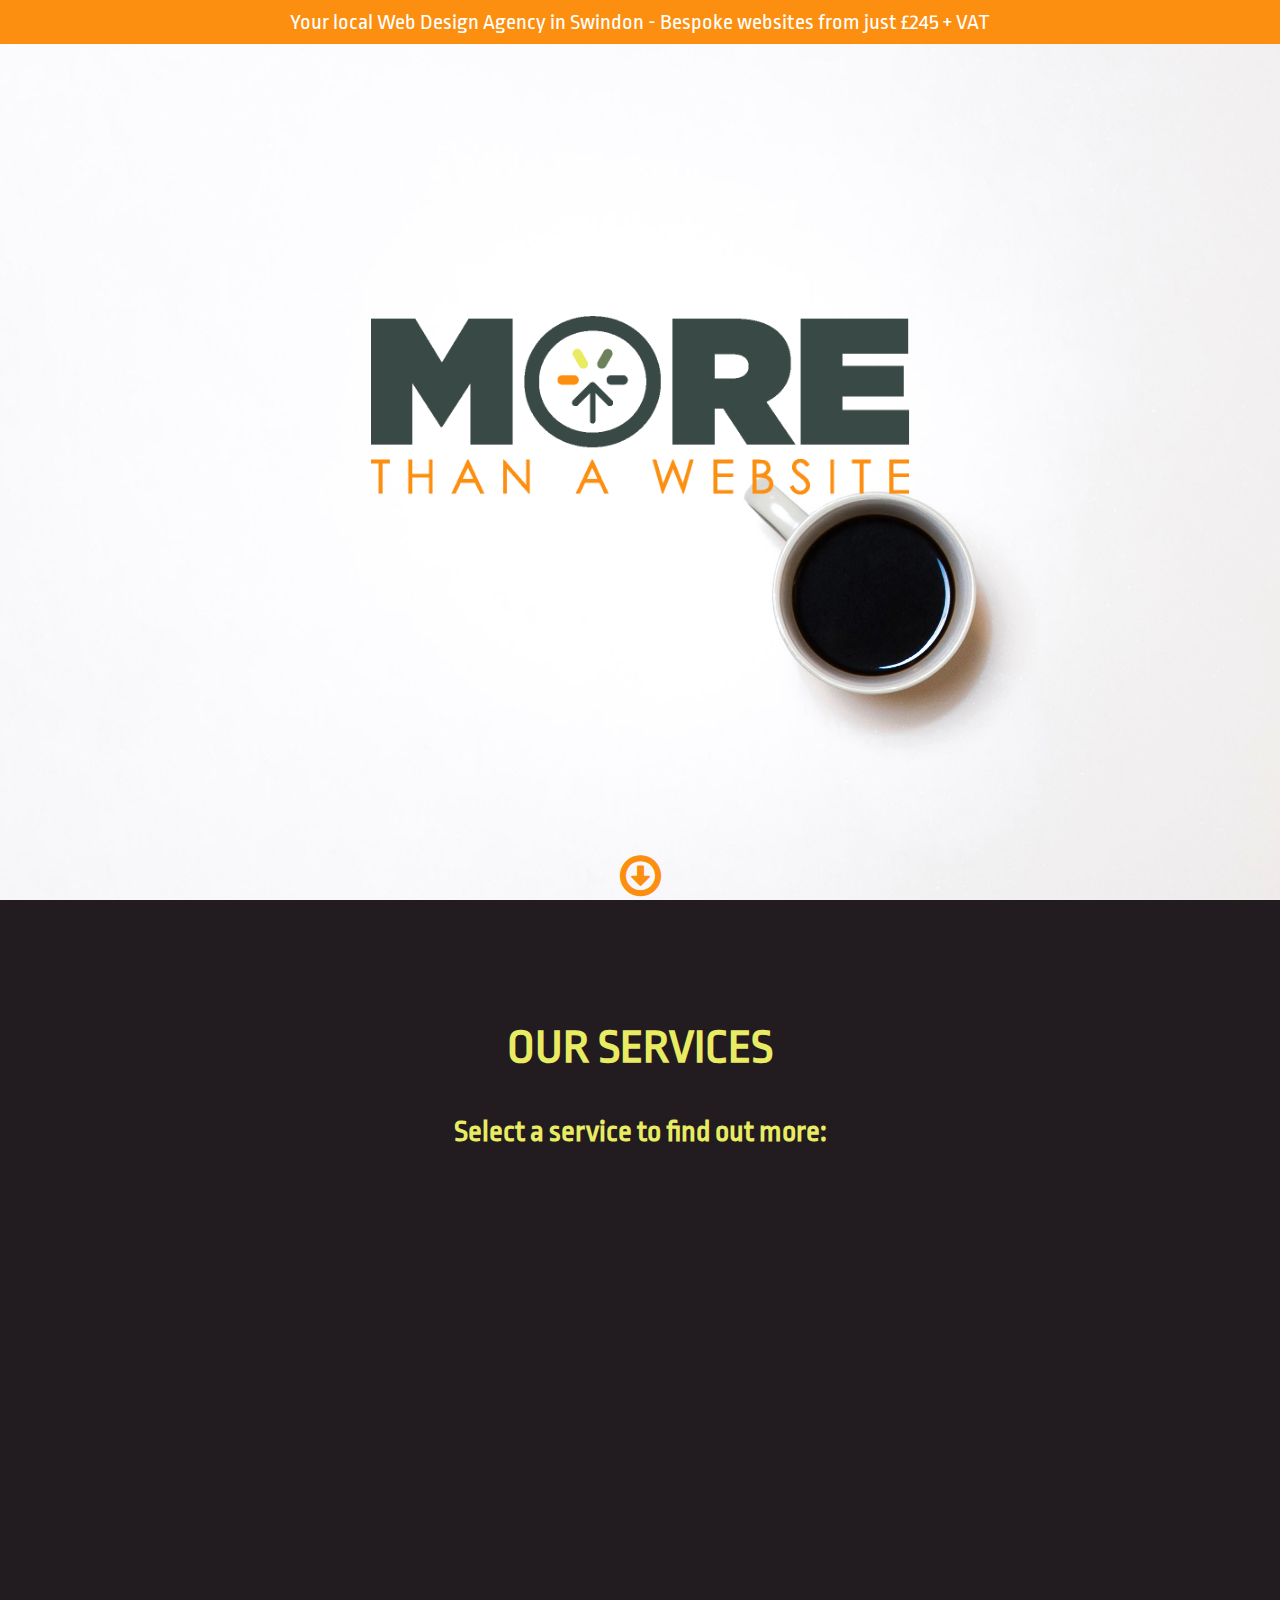
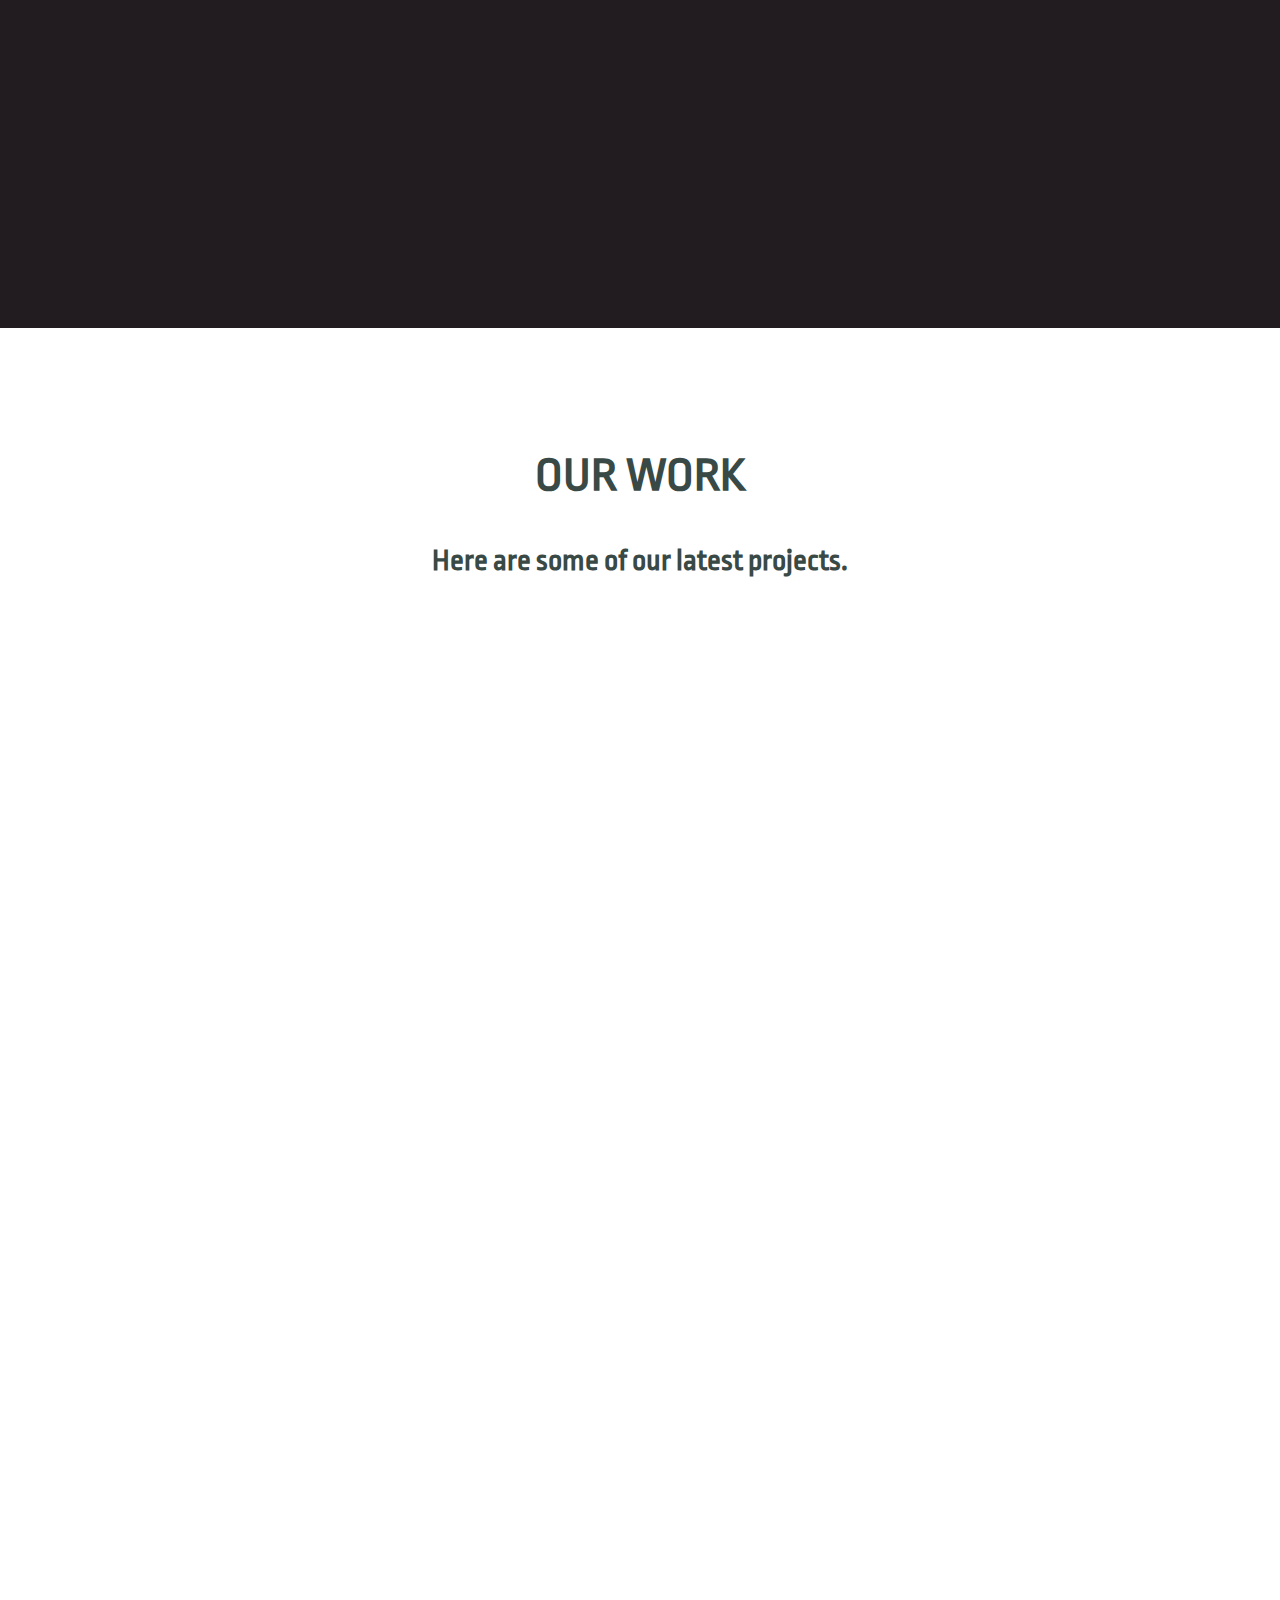
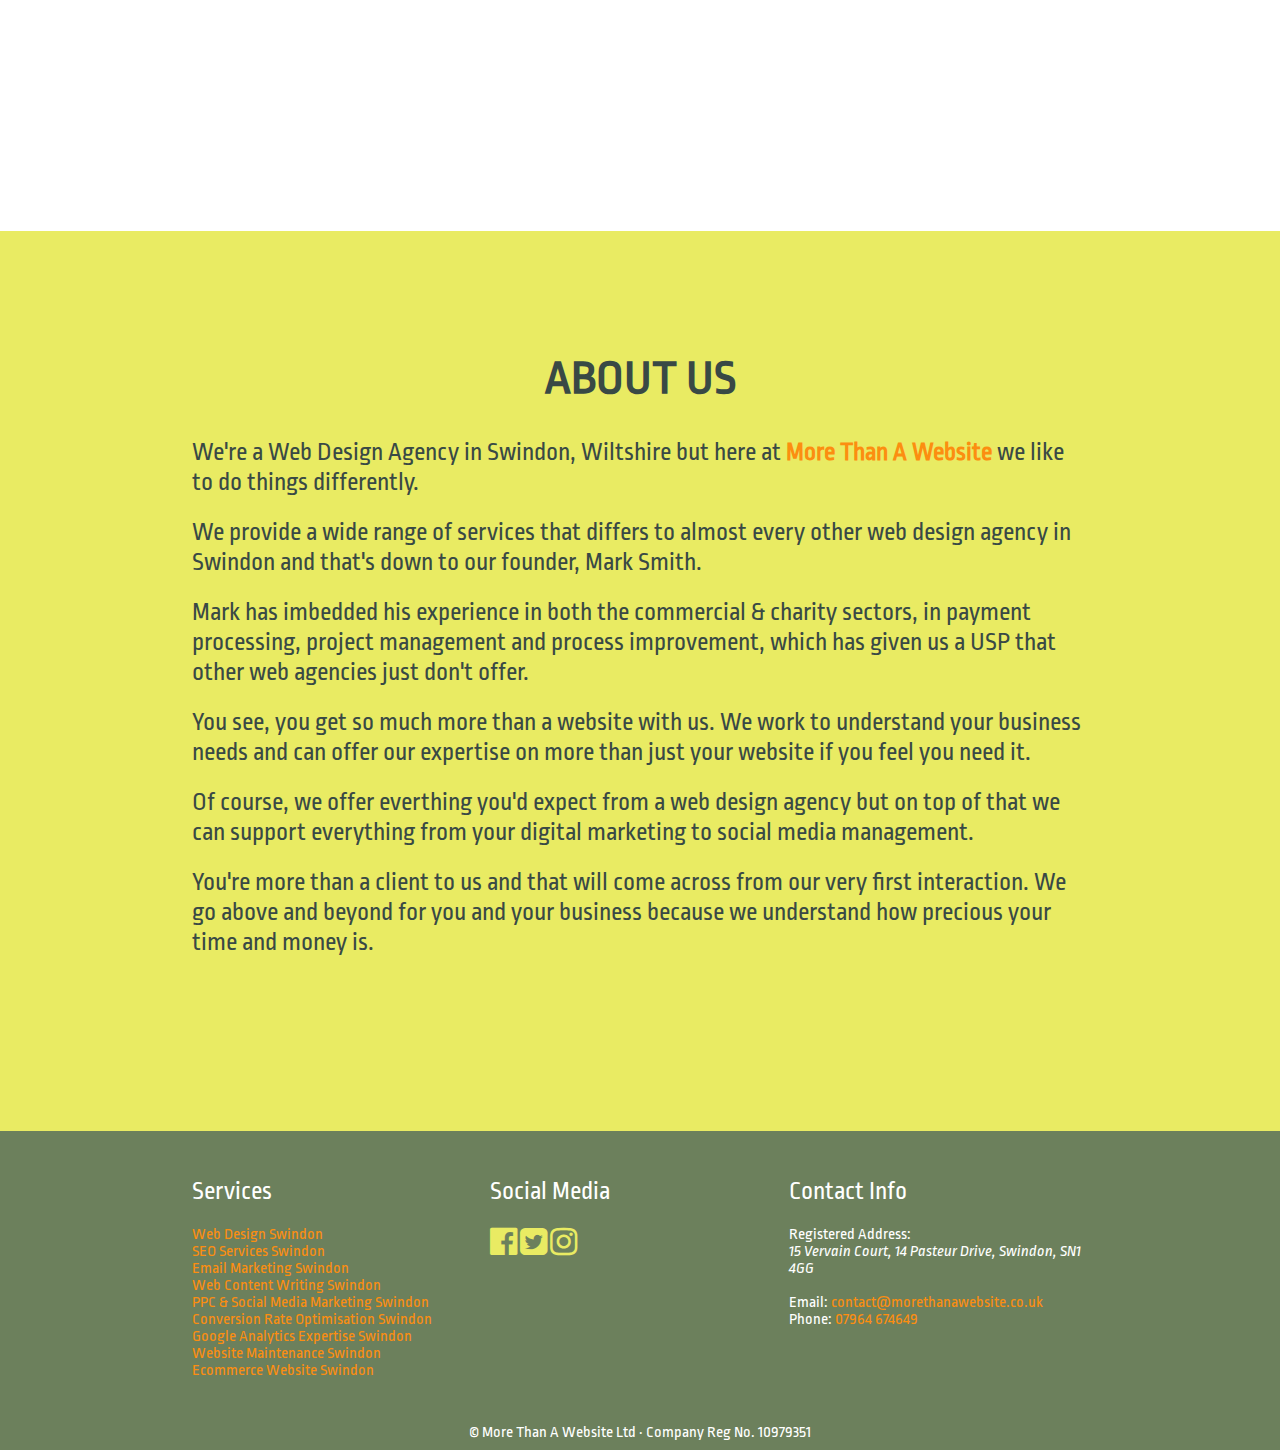
==== commit 2742a35b: "Updated portfolio img; menu links and added email marketing page (still WIP)" ====
--- a/index.html
+++ b/index.html
@@ -48,11 +48,11 @@
 						<h4>WEB DESIGN</h4>
 					</div>
 					<div class="service-container">
-						<img src="images/icons/seo-services-swindon.png" alt="SEO Services Swindon">
-						<h4>SEO</h4>
+                        <a href="seo-swindon.html"><img src="images/icons/seo-services-swindon.png" alt="SEO Services Swindon"></a>
+						<h4>SEARCH ENGINE OPTIMISATION</h4>
 					</div>
 					<div class="service-container">
-						<img src="images/icons/email-marketing-swindon.png" alt="Email Marketing Swindon">
+						<img href="email-marketing-swindon.html" src="images/icons/email-marketing-swindon.png" alt="Email Marketing Swindon">
 						<h4>EMAIL MARKETING</h4>
 					</div>				
 				</div> <!-- ROW 1 END -->
@@ -60,12 +60,12 @@
 				<!-- ROW 2 -->
 				<div class="icon-row hidden"> 
 					<div class="service-container">
-						<img src="images/icons/content-writing-swindon.png" alt="Content Writing Swindon">
+						<img href="#" src="images/icons/content-writing-swindon.png" alt="Content Writing Swindon">
 						<h4>CONTENT WRITING</h4>
 					</div>
 					<div class="service-container">
 						<img src="images/icons/social-media-ppc-advertising-swindon.png" alt="social media and ppc advertising swindon">
-						<h4>PPC &amp; SOCIAL MEDIA ADVERTISING</h4>
+						<h4>PPC &amp; SOCIAL MEDIA MARKETING</h4>
 					</div>
 					<div class="service-container">
 						<img src="images/icons/conversion-rate-optimisation-swindon.png" alt="conversion rate optimisation swindon">
@@ -80,30 +80,14 @@
 						<h4>GOOGLE ANALYTICS</h4>
 					</div>
 					<div class="service-container">
-						<img src="images/icons/api-integrations-swindon.png" alt="api integrations swindon">
-						<h4>API INTEGRATIONS</h4>
+						<img src="images/icons/website-maintenance-swindon.png" alt="website maintenance swindon">
+						<h4>WEBSITE MAINTENANCE</h4>
 					</div>
 					<div class="service-container">
 						<img src="images/icons/ecommerce-websites-swindon.png" alt="ecommerce websites swindon">
 						<h4>ECOMMERCE WEBSITES</h4>
 					</div>				
 				</div> <!-- ROW 3 END -->
-				
-				<!-- ROW 4 -->
-				<div class="icon-row hidden"> 
-					<div class="service-container">
-						<img src="images/icons/website-maintenance-swindon.png" alt="website maintenance swindon">
-						<h4>WEBSITE MAINTENANCE</h4>
-					</div>
-					<div class="service-container">
-						<img src="images/icons/process-mapping-specialists-swindon.png" alt="process mapping specialists swindon">
-						<h4>PROCESS MAPPING</h4>
-					</div>
-					<div class="service-container">
-						<img src="images/icons/lean-process-improvement-experts-swindon.png" alt="lean process improvement experts swindon">
-						<h4>LEAN PROCESS IMPROVEMENT</h4>
-					</div>				
-				</div> <!-- ROW 4 END -->
 			
 			</section>
 		</div> <!-- ### PAGE 1 - END ###  -->
@@ -154,7 +138,7 @@
 					<p>We provide a wide range of services that differs to almost every other web design agency in Swindon and that's down to our founder, Mark Smith.</p>
 					<p>Mark has imbedded his experience in both the commercial &amp; charity sectors, in payment processing, project management and process improvement, which has given us a USP that other web agencies just don't offer.</p>
 					<p>You see, you get so much more than a website with us. We work to understand your business needs and can offer our expertise on more than just your website if you feel you need it.</p>
-					<p>Of course, we offer everthing you'd expect from a web design agency but on top of that we can support everything from your digital marketing and social media needs to Lean process improvement for larger organisations.</p>
+					<p>Of course, we offer everthing you'd expect from a web design agency but on top of that we can support everything from your digital marketing to social media management.</p>
 					<p>You're more than a client to us and that will come across from our very first interaction. We go above and beyond for you and your business because we understand how precious your time and money is.</p>
 			</section>
 		</div> <!-- ### PAGE 3 - END ###  -->
@@ -166,16 +150,13 @@
 					<p class="footer-heading">Services</p>
 					<a href="web-design-swindon.html" class="footer-link">Web Design Swindon</a><br>
 					<a href="seo-swindon.html" class="footer-link">SEO Services Swindon</a><br>
-					<a href="#" class="footer-link">Email Marketing Swindon</a><br>
-					<a href="#" class="footer-link">Web Content Writing Swindon</a><br>
-					<a href="#" class="footer-link">PPC &amp; Social Media Marketing Swindon</a><br>
-					<a href="#" class="footer-link">Conversion Rate Optimisation Swindon</a><br>
-					<a href="#" class="footer-link">Google Analytics Expertise Swindon</a><br>
-					<a href="#" class="footer-link">Web API Integrations Swindon</a><br>
-					<a href="#" class="footer-link">Ecommerce Website Swindon</a><br>
-					<a href="#" class="footer-link">Website Maintenance Swindon</a><br>
-					<a href="#" class="footer-link">Process Mapping Specialists Swindon</a><br>
-					<a href="#" class="footer-link">Lean Process Improvement Experts Swindon</a><br>
+					<a href="email-marketing-swindon.html" class="footer-link">Email Marketing Swindon</a><br>
+					<a href="content-writing-swindon.html" class="footer-link">Web Content Writing Swindon</a><br>
+					<a href="ppc-social-media-marketing-swindon.html" class="footer-link">PPC &amp; Social Media Marketing Swindon</a><br>
+					<a href="conversion-rate-optimisation-swindon.html" class="footer-link">Conversion Rate Optimisation Swindon</a><br>
+					<a href="google-analytics-swindon.html" class="footer-link">Google Analytics Expertise Swindon</a><br>
+					<a href="website-maintenance-swindon.html" class="footer-link">Website Maintenance Swindon</a><br>
+					<a href="ecommerce-website-swindon.html" class="footer-link">Ecommerce Website Swindon</a><br>
 				</div>
 				<div class="item-b">
 					<p class="footer-heading">Social Media</p>
--- a/css/style.css
+++ b/css/style.css
@@ -25,8 +25,9 @@
 
 section {
 	box-sizing: border-box;
+    display: block;
 	margin: 0 auto;
-	width: 60vw;
+	width: 100%;
 }
 section p {
 	font-size: 1.6em;
@@ -42,6 +43,9 @@
 h5 {font-size: 1.6em;}
 h6 {font-size: 1.3em;}
 p {font-size: 1em;}
+.text-center {text-align: center;}
+.strike {text-decoration: line-through;}
+.desc-list li {font-size: 1.4em; font-weight: 600; line-height: 2em;}
 
 /* ### Colour Classes ### */
 .black {color: #221B1F;}
@@ -85,6 +89,7 @@
     position: fixed;
     top: 20px;
     right: 20px;
+    -webkit-transition: 0.7s ease;
     transition: 0.7s ease;
     z-index: 100;
 }
@@ -99,6 +104,7 @@
 #banner-link {
     color: inherit;
     text-decoration: none;
+    -webkit-transition: 0.5s ease;
     transition: 0.5s ease;
 }
 
@@ -112,6 +118,79 @@
     background-position: bottom;
     height: 500px;
     width: 100%;
+}
+
+.navbar {
+    overflow: hidden;
+    background-color: transparent;
+    float: right;
+    margin-top: 15px;
+}
+
+.navbar a {
+    float: left;
+    font-size: 1.2em;
+    color: #394945;
+    text-align: center;
+    padding: 14px 16px;
+    text-decoration: none;
+    -webkit-transition: 0.5s ease;
+    transition: 0.5s ease;
+}
+
+.dropdown {
+    color: #394945; 
+    float: left;
+    font-family: inherit;
+    font-size: 1.2em;
+    overflow: hidden;
+    -webkit-transition: 0.5s ease;
+    transition: 0.5s ease;
+}
+
+.dropdown .dropbtn {   
+    border: none;
+    font-family: inherit;
+    font-size: inherit;
+    outline: none;
+    color: #394945;
+    padding: 14px 16px;
+    background-color: inherit;
+    -webkit-transition: 0.5s ease;
+    transition: 0.5s ease;
+}
+
+.navbar a:hover, .dropdown:hover .dropbtn {
+    background-color: #E9EB63;
+    cursor: pointer;
+}
+
+.dropdown-content {
+    display: none;
+    position: absolute;
+    background-color: #f9f9f9;
+    min-width: 160px;
+    box-shadow: 0px 8px 16px 0px rgba(0,0,0,0.2);
+    z-index: 1;
+}
+
+.dropdown-content a {
+    float: none;
+    font-size: 1em;
+    color: black;
+    padding: 12px 16px;
+    text-decoration: none;
+    display: block;
+    text-align: left;
+}
+
+.dropdown-content a:hover {
+    background-color: #FC8E10;
+    color: #fff;
+}
+
+.dropdown:hover .dropdown-content {
+    display: block;
 }
 
 /* ### Landing Page Specific ### */
@@ -201,14 +280,26 @@
 /* ### END of Page 2 ### */
 
 /* ### STANDARD PAGE FEATURES ### */
-.row {display: block; width: 100%;}
+.row {
+    display: block;
+    float: none;
+    min-height: 50vh;
+    width: 100%;
+}
 .package-container {
     border: 2px solid #FC8E10;
+    display: block;
     float: left;
     margin-bottom: 20px;
-    margin-right: 10px;
+    margin: 1%;
     padding: 10px;
-    width: 46%;
+}
+.web-design-container {
+    width: 45%;
+}
+.seo-container {
+    margin: 20px 3%;
+    width: 40%;
 }
 .page-h2 {text-align: center; width: 100%;}
 
@@ -231,6 +322,7 @@
     padding: 10px 20px;
     text-align: center;
     text-decoration: none;
+    -webkit-transition: 0.7s ease;
     transition: 0.7s ease;
     min-width: 175px;
     max-width: 250px;
@@ -249,6 +341,7 @@
     border-radius: 5px;
     margin: 10px;
     padding: 10px; 
+    position: relative;
     text-align: center; 
     width: 250px; 
 }
@@ -345,7 +438,13 @@
 	}
     .full-page {
     }
-    .package-container {
+    .web-design-container {
+        float: none;
+        margin: 0 auto;
+        margin-bottom: 20px;
+        width: auto;
+    }
+    .seo-container {
         float: none;
         margin: 0 auto;
         margin-bottom: 20px;
